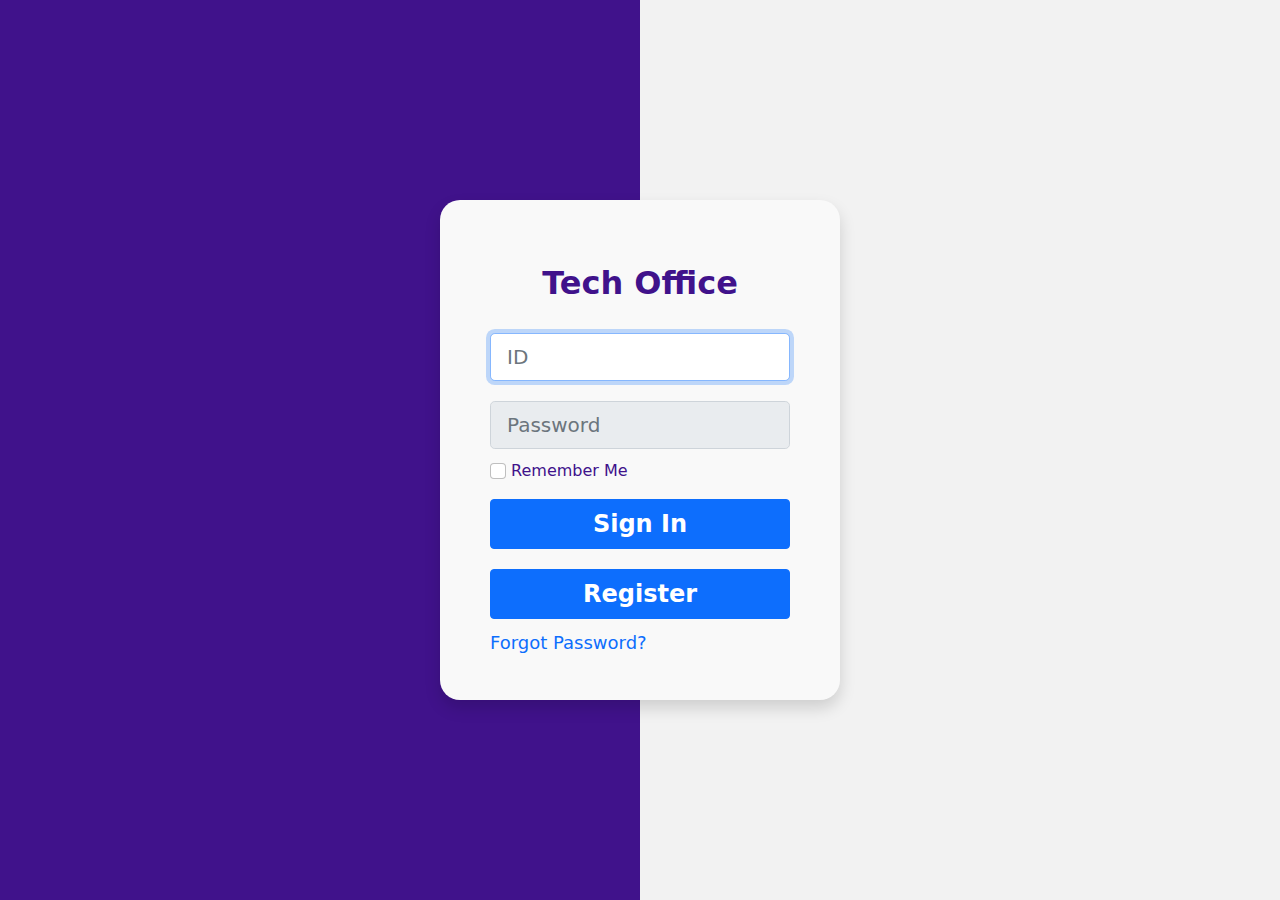
==== index.html @ f2d57390 "Add files via upload" ====
<!DOCTYPE html>
<html lang="en">
<head>
    <meta charset="UTF-8">
    <meta name="viewport" content="width=device-width, initial-scale=1.0">
    <title>البحوث والتطوير</title>
    <!-- fontawesome file -->
    <link rel="stylesheet" href="css/all.min.css">
    <!-- Google fonts link -->
    <link rel="preconnect" href="https://fonts.googleapis.com">
    <link rel="preconnect" href="https://fonts.gstatic.com" crossorigin>
    <link href="https://fonts.googleapis.com/css2?family=Lateef:wght@200;400;600;700;800&display=swap" rel="stylesheet">
    <!-- Bootstrap 5 file css -->
    <link rel="stylesheet" href="css/bootstrap.rtl.css">
    <!-- main css file -->
    <link rel="stylesheet" href="css/main.css">
</head>
<body>
    <main>
        <div class="parentlog">
            <div class="left"></div>
            <div class="right"></div>
            <div class="login shadow d-center flex-column">
                <h2>Tech Office</h2>
                <div dir="ltr" class="d-flex flex-column w-75">
                    <div class="div-id">
                        <input type="text" placeholder="ID" class="form-control form-control-lg" required id="codeId" autofocus>
                        <i class="fa-regular fa-circle-check correctid" hidden></i>
                        <i class="fa-regular fa-circle-xmark wrongid" hidden></i>
                    </div>
                    <div class="div-pass">
                        <input type="password" placeholder="Password" class="form-control form-control-lg" required id="passId" readonly>
                        <i class="fa-regular fa-circle-check correctpass" hidden></i>
                        <i class="fa-regular fa-circle-xmark wrongpass" hidden></i>
                    </div>
                    <div class="div-check">
                        <input type="checkbox" class="form-check-input mt-1" id="remmberme">
                        <label class="form-check-label" for="remmberme">Remember Me</label>
                    </div>
                    <input type="submit" class="btn btn-primary" value="Sign In" id="submit">
                    <input type="button" class="btn btn-primary" value="Register">
                    <a href="#" class="d-block">Forgot Password?</a>
                </div>
            </div>
        </div>
    </main>




        <!-- Bootstrap 5 file css -->
        <script src="js/bootstrap.bundle.min.js"></script>
        <!-- chartjs link -->
        <!-- <script src="https://cdn.jsdelivr.net/npm/chart.js"></script> -->
        <!-- chartjs file -->
        <script src="js/chartjs.js"></script>
        <!-- main js file -->
        <script src="js/mainScript.js"></script>
</body>
</html>
---- css/main.css ----
/* General Rules */
:root{
 --main-color:#9336B4;
 --color-txt: #40128B;
 --primary-color:#DD58D6;
 --secondary-color:#F2F2F2;
 --red-color:#f00;
 --white-color:#fff;
}
body{
    direction: rtl;
    background: #F0F0F0;
    color: var(--color-txt);
    min-height: max-content;
}
::-webkit-scrollbar{
    width: 5px;
    height: 5px;
}
::-webkit-scrollbar-thumb{
    background-color: var(--color-txt);
    outline: 1px solid var(--primary-color);
    
}
::-webkit-scrollbar-track{
    background: var(--secondary-color);
}
table th{
    white-space: nowrap;
}
table{
    caption-side: top;
}
table caption{
    text-align: center;
    font-size: 16px;
    font-weight: bold;
}
/* My Keyframes */
.d-center{
 display: flex;
 justify-content: center;
 align-items: center;
}

/* header-section */
.header{
    margin-right: -10px;

}
/* main-nav */
.header .main-nav{
    margin-top: -8px;
    background: var(--secondary-color);
    position: fixed;
    z-index: 200;
}
.header .logo{
    border-left: 5px solid var(--primary-color);
}
.header .logo span{
    color: var(--main-color);
}
/* ///////////////////////////////// */
.header .user-menue{
    min-width: fit-content;
    min-height: 50px;
    position: relative;
}
.header .username .div-hov,.header .icon-nav .div-icon .div-hov {
    width: 200px;
    height: max-content;
    border-radius: 10px;
    background-color: var(--secondary-color);
    box-shadow: 0 0.5rem 1rem rgba(0, 0, 0, 0.15);
    position: absolute;
    top:55px;
    opacity: 0;
    visibility: hidden;
    transition: all 0.5s linear;
}
.header .username:hover .div-hov,.header .icon-nav .div-icon:hover .div-hov{
    opacity: 1;
    visibility: visible;
}
.header .icon-nav .div-icon .div-hov{
    top:35px;
    left: 0px;
}
.header .icon-nav .div-icon .div-hov .online::before{
    content: "";
    width: 10px;
    height:10px;
    border-radius: 50%;
    background-color: var(--red-color);
    opacity: 1;
    position: absolute;
    top: 14px;
    right: 0px;

}
.header .icon-nav .div-icon .div-hov .div-massage{
    padding: 5px 0;
    border-top: 2px solid var(--primary-color);
    cursor: pointer;
    position: relative;
}
.header .icon-nav .div-icon .div-hov .div-massage:after{
    content: "";
    width: 0;
    height: 100%;
    background-color: var(--primary-color);
    opacity: 0.1;
    position: absolute;
    top: 0;
    right: 0;
    transition: 0.5s;
}
.header .icon-nav .div-icon .div-hov .div-massage:hover::after{
    width: 100%;
}

.header .icon-nav .div-icon .div-hov {
    width: max-content;
}
.header .icon-nav .div-icon .div-hov p{
    width: 180px;
    margin-right: 10px;
    line-height: 1.2;
    text-overflow: ellipsis;
    white-space: nowrap;
    overflow: hidden;
}
.header .username .div-hov a{
    text-decoration: none;
    transition: 1s;
}
.header .username .div-hov a:hover{
    padding-right: 10px;
}

@media (max-width:991px) {
    .header .user-menue{
        margin-right: 15px;
    }
    .header .user-menue .sub-menue{
        position: absolute;
        visibility: hidden;
        opacity: 0;
        top: 60px;
        right: -30px;
        z-index: 200;
        box-shadow: 0 0.5rem 1rem rgba(0, 0, 0, 0.15);

    }
    .header .user-menue .sub-menue .icon-menue{
        display: none;
        visibility: hidden;
        opacity: 0;
    }
    .header .user-menue:hover .sub-menue{
        width: max-content;
        height: max-content;
        visibility: visible;
        opacity: 1;

    } 
    .header .user-menue:hover .sub-menue .icon-menue{
        width: max-content;
        visibility: visible;
        opacity: 1;
        background-color: var(--secondary-color);
    }
}
@media (max-width:575px){
    .header .search{
        width: max-content;
        position: relative;
    }
    .header .search form{
        position: absolute;
        top: 40px;
        right: -70px;
        display: none;
    }
    .header .search:hover form{
        display: flex;
        width: 200px;
    }
}
/* ///////////////////////////////// */
.header a{
    color: var(--main-color);
}
.header a:hover{
    color: var(--color-txt);
}
/* ///////////////////////////////// */
.header .icon-nav .div-icon{
    position: relative;
}
.header .icon-nav .users,.header .icon-nav .Messages,.header .icon-nav .notifications{
    position: relative;
}
.header .icon-nav .users:after,.header .icon-nav .Messages:after,.header .icon-nav .notifications:after{
    width: 20px;
    height: 20px;
    border-radius: 4px;
    display: flex;
    align-items: center;
    justify-content: center;
    background: var(--red-color);
    color: #fff;
    position: absolute;
    top:-10px;
    right: 7px;
    animation: scale 1s linear  infinite alternate;
}
.header .icon-nav .users:after{
    content: "5";
}
.header .icon-nav .Messages:after{
    content: "3";
}
.header .icon-nav .notifications:after{
    content: "2";
}
@keyframes scale {
    0%{
        background-color: var(--red-color);
    }
    0%{
        background-color: #40128B;
    }
    
}
/* ///////////////////////////////// */

/* start aside nav */
.aside-nav{
    width: fit-content;
    height: fit-content;
    background-color: var(--secondary-color);
    position: fixed;
    top:60px;
    right: 0;
    z-index: 100;
}
.aside-nav .as-show{
    width: 30px;
    height: 3px;
    position: relative;
    background-color: var(--color-txt);
}
.aside-nav .as-show::after,.aside-nav .as-show::before{
    content: "";
    width: 30px;
    height: 3px;
    background-color: var(--color-txt);
    position: absolute;
    left: 0;
}
.aside-nav .as-show::after{
    bottom: 10px;
}
.aside-nav .as-show::before{
    top: 10px;
}
.aside-nav .as-show ul{
    width: 0;
    visibility: hidden;
    opacity: 0;
}
.aside-nav:hover .as-show{
    width: 100%;
    height: 100%;
    visibility: hidden;
}
.aside-nav:hover .as-show ul{
    width: 100%;
    visibility: visible;
    opacity: 1;
}
.aside-nav a{
    font-size: 18px;
    font-weight: bold;
    border-right: 5px solid var(--primary-color);
    margin: 5px 5px;
    padding: 15px 15px 15px 10px !important;
    position: relative;
}
.aside-nav a:after{
    content: "";
    width: 0;
    height: 100%;
    background: #9336B420;
    position: absolute;
    top: 0;
    right: 0;
    transition: 1s linear;
}
.aside-nav a:not(.active-nav):hover::after{
    width: 100%;
}
.active-nav{
    border-right-color: var(--primary-color) !important;
    background-color: #9336B420;
    color: var(--color-txt) !important;
}
.aside-nav a i{
    margin-left: 10px;
}
/* ///////////////////////////////// */

/* start main-page */
.main-page{
    margin-top: 50px;
    padding: 10px;
}


/* start filter */

.filter{
    width: 100%;
    border-radius: 10px;   
}

@media (max-width:355px) {
    .filter{
        width: 80%;
        padding: 0;
        
    }
}
.filter .form-filter{
    flex-flow: wrap;
}
.filter .form-filter select {
    overflow: auto;
}
/* end filter */

.title-cont h4{
    width: fit-content;
    height: 60px;
    line-height: 60px;
    border-bottom: 5px solid var(--primary-color);
}
.main-page .content{
    display: grid;
    grid-template-columns: repeat( auto-fit, minmax(550px, 1fr));
    gap: 15px;
}
.main-page .content > div{
    box-shadow: 0 0.5rem 1rem rgba(0, 0, 0, 0.15);
    padding:5px 10px 10px ;
    height: 450px;
}
.main-page .content > div canvas{
    height: 85% !important;
}
.main-page .content > div .chart{
    width: 90%;
    min-height: 300px;
    padding: 10px 5px;
    border-radius: 5px;
    position: fixed;
    bottom:0;
    left: 5%;
    right: 5%;
    background: var(--secondary-color);
}
.main-page .content > div div table td{
    width: max-content;
    height: max-content;
    text-align: center;
    padding: 5px;
    border: 2px solid var(--main-color);
}
@media (max-width:567px) {
    .main-page .content{
        grid-template-columns: repeat( auto-fit, minmax(100%, 1fr));
    }
    .main-page .content div{
        height: 300px;
    }
}
/* end main-page */

/*/////////////////////////////////////////////////// */

/*watstations page */

/*/////////////////////////////////////////////////// */

.main-page .cont-watst .card-cont{
    display: grid;
    grid-template-columns: repeat( auto-fit, minmax(250px, 1fr));
    gap: 15px;
}
.main-page .cont-watst .card-cont > div{
    min-height: max-content;
    border: 2px solid var(--primary-color);
    padding: 10px;
    border-radius: 10px;
}
.main-page .cont-watst .card-cont > div:hover{
    transform: scale(1.05);
}
.main-page .cont-watst .card-cont > div h5{
    padding: 10px;
    box-shadow: 0 0.5rem 1rem rgba(0, 0, 0, 0.15);
    border-radius: 5px;
}
.main-page .cont-watst .card-cont > div span{
    font-weight: bold;
    text-align: center;
    min-width: 50px;
    padding: 10px;
    border-radius: 5px;
    box-shadow: 0 0.5rem 1rem rgba(0, 0, 0, 0.15);
    background: var(--white-color);
}

/*/////////////////////////////////////////////////// */

/*/////////////////////////////////////////////////// */

.main-page .cont-watst .datatable{
    padding-bottom:20px;
}
.main-page .cont-watst table .note{
    position: relative;
}
.main-page .cont-watst table .note div{
    width: 180px;
    padding: 5px;
    border-radius: 5px;
    white-space: normal;
    position: absolute;
    top: 27px;
    left:-8px;
    background-color: var(--white-color);
    opacity: 0;
    visibility: hidden;
    transition: 0.5s;
    z-index: 50;
}
.main-page .cont-watst table .note:hover div{
    visibility: visible;
    opacity: 1;
}
/*/////////////////////////////////////////////////// */


/*waststations page */

/*/////////////////////////////////////////////////// */

/*  show and hidden div (data) */
.showdiv{
    width: 100vw;
    height: 100vh;
    background: #40128B50;
    position: fixed;
    top: 0;
    left: 0;
    z-index: 1500;
}

.showdiv > div{
    width: 95%;
    height: 95%;
    background: var(--secondary-color);
    border-radius:0px 20px 20px 0px;
    overflow: auto;
}


/*/////////////////////////////////////////////////// */

/*login page */

/*/////////////////////////////////////////////////// */

.parentlog{
    display: flex;
    justify-content: center;
    align-items: center;
    position: relative;
}
.parentlog .left, .parentlog .right{
    width: 50%;
    height: 100vh;
}
.parentlog .left{
    background: var(--secondary-color);
}
.parentlog .right{
    background: var(--color-txt);
}
.parentlog .login{
    width: 400px;
    height: 500px;
    background: #f9f9f9;
    border-radius: 20px;
    position: absolute;
    top:50%;
    left: 50%;
    transform: translate(-50%,-50%);
}
.parentlog .login h2{
    margin: 20px 0;
    font-weight: bold;
}
.parentlog .login input{
    margin: 10px 0;
}
.parentlog .login input[type="button"],.login input[type="submit"]{
    margin: 10px 0;
    font-size: 24px;
    font-weight: bold;
}
.parentlog .login a{
    font-size: 18px;
    text-decoration: none;
}
.parentlog .login a:hover{
    text-decoration: underline;
}
.parentlog .login .div-id,.parentlog .login .div-pass{
    position: relative;
}
.parentlog .login  i{
    position: absolute;
    top: 40%;
    right: 10px;
}
.parentlog .login  .wrongid,.parentlog .login  .wrongpass{
    cursor: pointer;
}
@media (max-width:567px) {
    .parentlog .login{
        width: 40vmax;
        height: 70vmax;
    }
    .parentlog .login input[type="button"],.login input[type="submit"]{
        font-size: 18px;
    }
    .parentlog .login a{
        font-size: 14px;
    }
}
/*/////////////////////////////////////////////// */
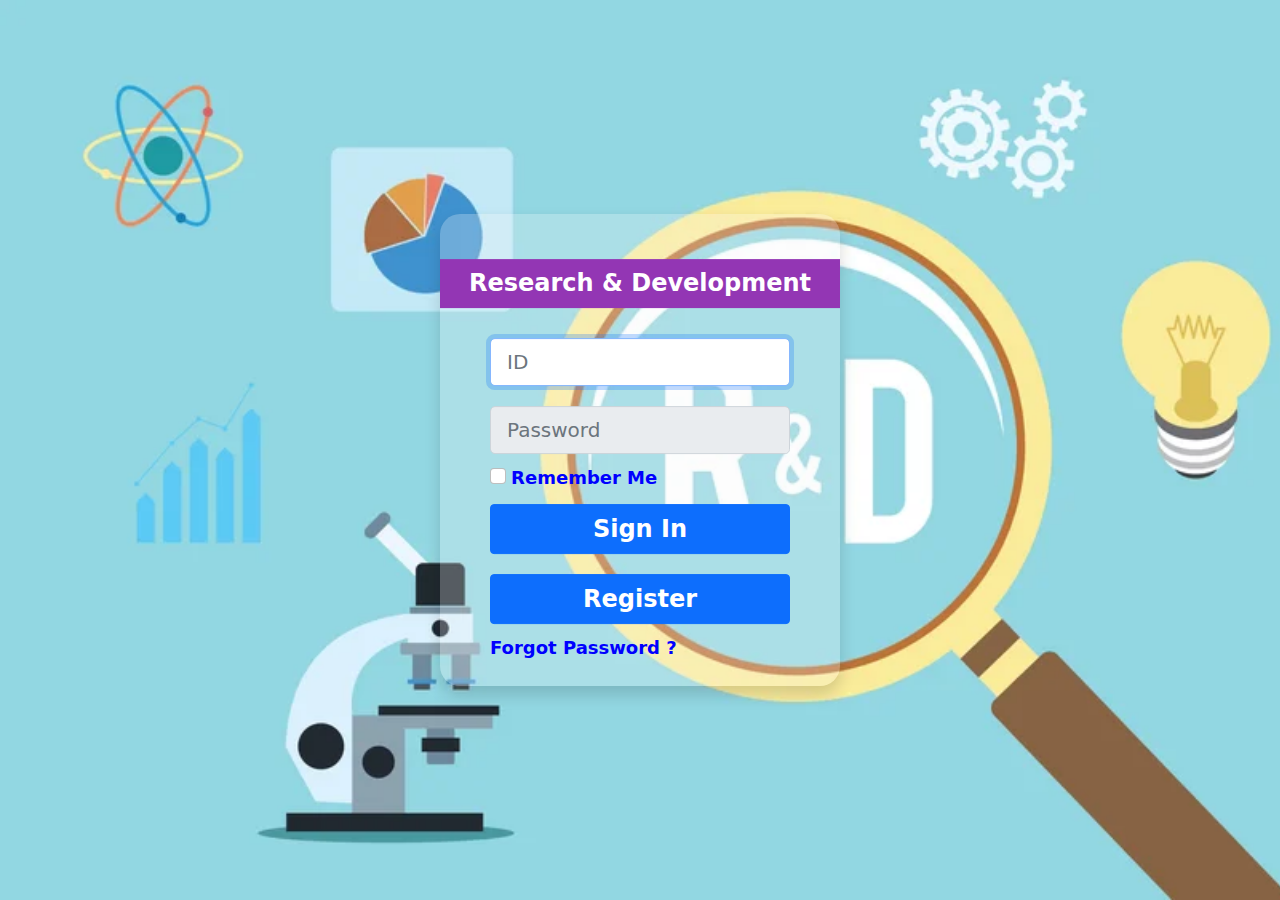
==== commit 6dbefc10: "Add files via upload" ====
--- a/index.html
+++ b/index.html
@@ -21,7 +21,7 @@
             <div class="left"></div>
             <div class="right"></div>
             <div class="login shadow d-center flex-column">
-                <h2>Tech Office</h2>
+                <h2 class="text-center">Research & Development</h2>
                 <div dir="ltr" class="d-flex flex-column w-75">
                     <div class="div-id">
                         <input type="text" placeholder="ID" class="form-control form-control-lg" required id="codeId" autofocus>
@@ -35,11 +35,11 @@
                     </div>
                     <div class="div-check">
                         <input type="checkbox" class="form-check-input mt-1" id="remmberme">
-                        <label class="form-check-label" for="remmberme">Remember Me</label>
+                        <label class="form-check-label linkrem" for="remmberme">Remember Me</label>
                     </div>
                     <input type="submit" class="btn btn-primary" value="Sign In" id="submit">
                     <input type="button" class="btn btn-primary" value="Register">
-                    <a href="#" class="d-block">Forgot Password?</a>
+                    <a href="#" class="d-block linkrem">Forgot Password ?</a>
                 </div>
             </div>
         </div>
--- a/css/main.css
+++ b/css/main.css
@@ -489,21 +489,27 @@
     justify-content: center;
     align-items: center;
     position: relative;
+    background-image: url(../images/R&D.webp);
+    background-attachment:fixed ;
+    background-repeat: no-repeat;
+    background-size: cover;
+    
 }
 .parentlog .left, .parentlog .right{
     width: 50%;
     height: 100vh;
 }
 .parentlog .left{
-    background: var(--secondary-color);
+    /* background: var(--secondary-color); */
 }
 .parentlog .right{
-    background: var(--color-txt);
+    /* background: var(--color-txt); */
 }
 .parentlog .login{
     width: 400px;
-    height: 500px;
-    background: #f9f9f9;
+    height: max-content;
+    background: #f9f9f940;
+    padding: 25px 0;
     border-radius: 20px;
     position: absolute;
     top:50%;
@@ -513,6 +519,11 @@
 .parentlog .login h2{
     margin: 20px 0;
     font-weight: bold;
+    font-size: 24px;
+    width: 100%;
+    color: var(--white-color);
+    background-color: #9336B4;
+    padding: 10px;
 }
 .parentlog .login input{
     margin: 10px 0;
@@ -540,6 +551,11 @@
 .parentlog .login  .wrongid,.parentlog .login  .wrongpass{
     cursor: pointer;
 }
+.linkrem{
+    color: #00f;
+    font-weight: bold;
+    font-size: 18px;
+}
 @media (max-width:567px) {
     .parentlog .login{
         width: 40vmax;
